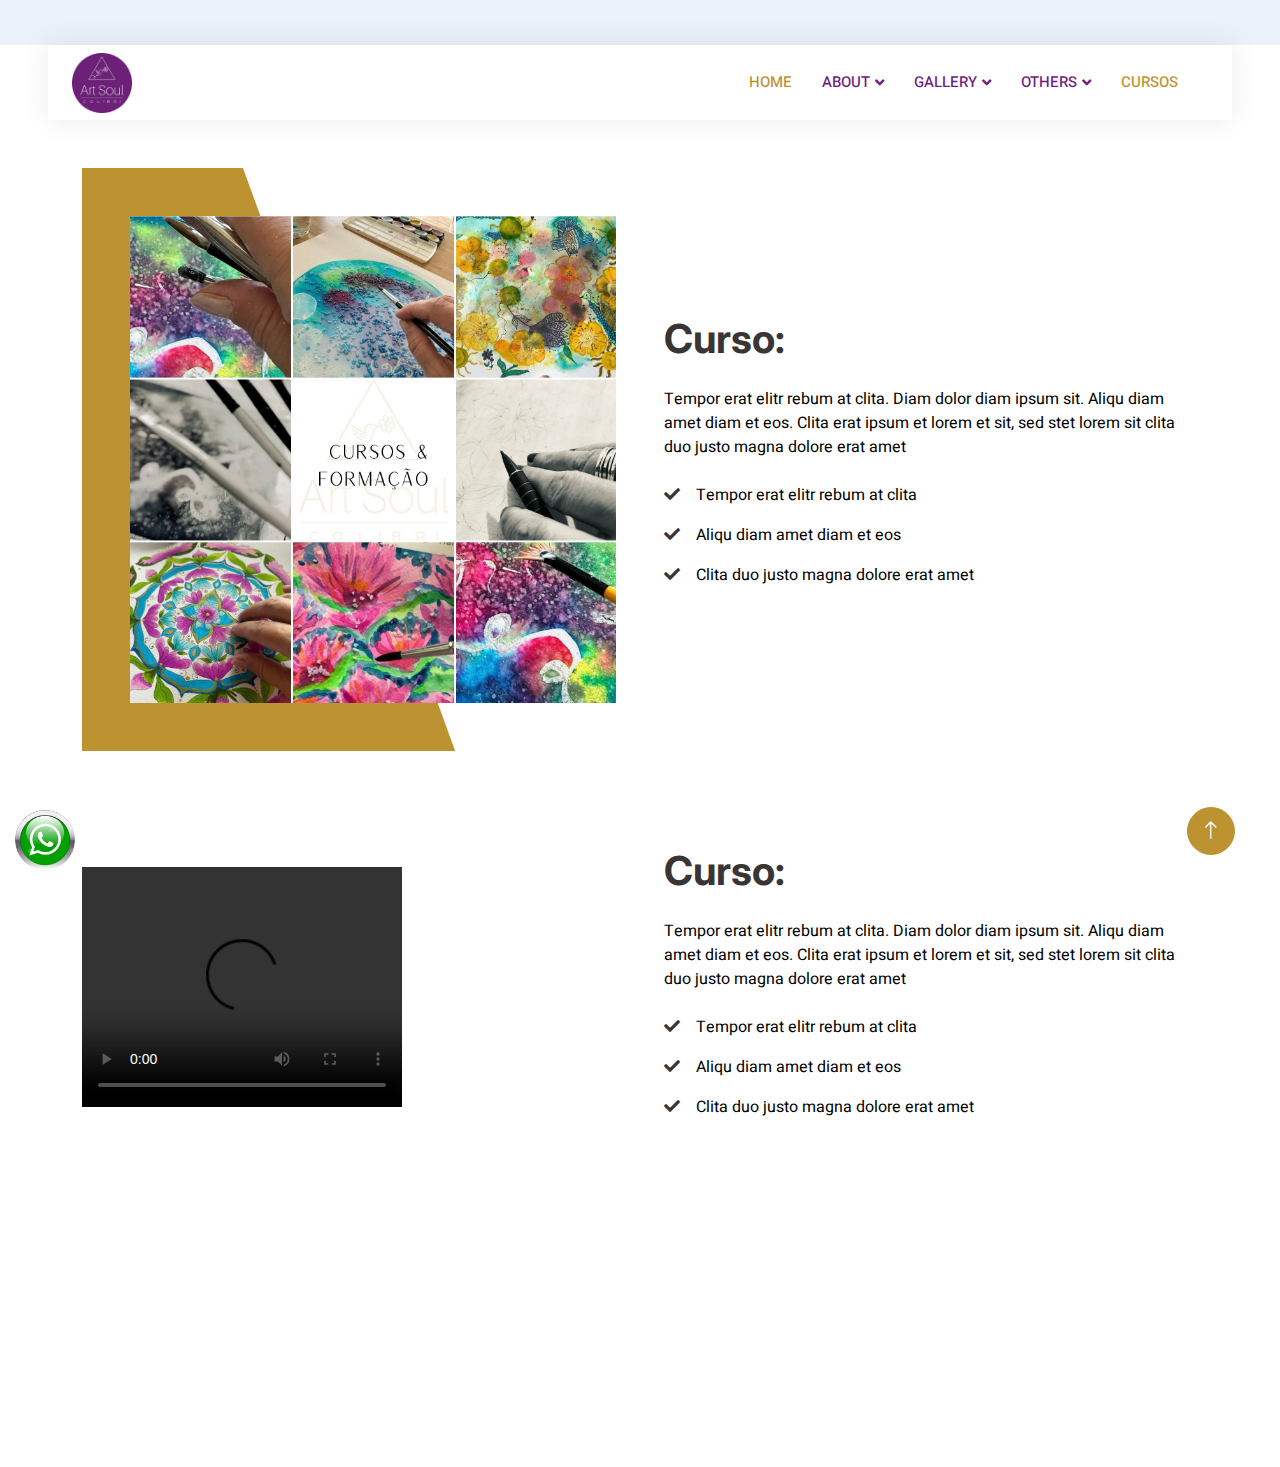
==== cursos.html @ 13112190 "Add files via upload" ====
<!DOCTYPE html>
<html lang="pt">

<head>
    <!-- Meta Etiquetas Tittle Start -->
    <meta charset="utf-8">
    <title> Art Soul Colibri</title>
    <!-- Meta Etiquetas Tittle End -->

    <!-- Meta Etiquetas Start -->
    <meta name="viewport" content="width=device-width, initial-scale=1.0">
    <meta name="format-detection" content="telephone=no">
    <meta content="Atelier Colibri" name="keywords">
    <meta content="Atelier Colibri" name="description">
    <!-- Meta Etiquetas End -->

    <!-- Meta Etiquetas SEO start -->
    <meta name="twitter:card" content="summary">
    <meta name="twitter:site" content="@Atelier Colibri">
    <meta name="twitter:title" content="Atelier Colibri">
    <meta name="twitter:description" content="Atelier Colibri">
    <meta name="robots" content="index, follow">
    <meta name="Audience" content="All">

    <meta property="og:site_name" content="Atelier Colibri">
    <meta property="og:type" content="website">
    <meta property="og:title" content="Atelier Colibri">
    <meta property="og:locale" content="en">
    <meta property="og:title" content="Atelier Colibri">
    <meta property="og:description" content="Atelier Colibri">
    <meta property="og:url" content="https://artsoulcolibri.com/">
    <!-- Meta Etiquetas SEO End -->

    <!-- Favicon Strat-->
    <link href="img/favicon.ico" rel="icon">
    <!-- Favicon End-->

    <!-- Apple Touc Icon Strat -->
    <link rel="icon" href="img/favicon.ico">
    <!-- Apple Touc Icon End -->

    <!-- Canonical start -->
    <link rel="canonical" href="https://artsoulcolibri.com/" />
    <!-- Canonical End -->

    <!-- Google Web Fonts -->
    <link rel="preconnect" href="https://fonts.googleapis.com">
    <link rel="preconnect" href="https://fonts.gstatic.com" crossorigin>
    <link href="https://fonts.googleapis.com/css2?family=Heebo:wght@400;500;600&family=Inter:wght@700;800&display=swap"
        rel="stylesheet">

    <!-- Icon Font Stylesheet -->
    <link href="https://cdnjs.cloudflare.com/ajax/libs/font-awesome/5.10.0/css/all.min.css" rel="stylesheet">
    <link href="https://cdn.jsdelivr.net/npm/bootstrap-icons@1.4.1/font/bootstrap-icons.css" rel="stylesheet">

    <!-- Libraries Stylesheet -->
    <link href="lib/animate/animate.min.css" rel="stylesheet">
    <link href="lib/owlcarousel/assets/owl.carousel.min.css" rel="stylesheet">

    <!-- Customized Bootstrap Stylesheet -->
    <link href="css/bootstrap.min.css" rel="stylesheet">

    <!-- Template Stylesheet -->
    <link href="css/style.css" rel="stylesheet">

</head>

<body>

    <div class="container-xxl bg-white p-0">
        <!-- Spinner Start -->
        <div id="spinner"
            class="show bg-white position-fixed translate-middle w-100 vh-100 top-50 start-50 d-flex align-items-center justify-content-center">
            <div class="spinner-border text-primary" style="width: 3rem; height: 3rem;" role="status">
                <span class="sr-only">Loading...</span>
            </div>
        </div>
        <!-- Spinner End -->

        <!-- Navbar Start -->
        <div class="container-fluid nav-bar bg-transparent">
            <nav class="navbar navbar-expand-lg bg-danger navbar-light py-0 px-4">
                <a href="index.html" class="navbar-brand d-flex align-items-center text-center">
                    <div>
                        <img class="img-fluid" src="img/logoateleiercolibricirculo barr nav redondo.png" alt="Icon"
                            style="width: 60pxf; height: 60px;">
                    </div>
                    <h4 class="m-0 text-primary"> </h4> <!-- Aqui va Texto -->
                </a>
                <button type="button" class="navbar-toggler" data-bs-toggle="collapse" data-bs-target="#navbarCollapse">
                    <span class="navbar-toggler-icon"></span>
                </button>
                <div class="collapse navbar-collapse" id="navbarCollapse">
                    <div class="navbar-nav ms-auto">
                        <a href="index.html" class="nav-item nav-link active">Home</a>
                        <div class="nav-item dropdown">
                            <a href="about.html" class="nav-link dropdown-toggle" data-bs-toggle="dropdown">About</a>
                            <div class="dropdown-menu rounded-0 m-0">
                                <a href="arteintuitiva.html" class="dropdown-item">Arte Intuitiva</a>
                                <a href="sobremi.html" class="dropdown-item">Sobre Mim</a>
                            </div>
                        </div>
                        <div class="nav-item dropdown">
                            <a href="#" class="nav-link dropdown-toggle" data-bs-toggle="dropdown">Gallery</a>
                            <div class="dropdown-menu rounded-0 m-0">
                                <a href="aguarelas.html" class="dropdown-item">Aguarelas</a>
                                <a href="aguarelas.html" class="dropdown-item">Telas</a>
                                <a href="aguarelas.html" class="dropdown-item">Mandalas</a>
                            </div>
                        </div>
                        <div class="nav-item dropdown">
                            <a href="#" class="nav-link dropdown-toggle" data-bs-toggle="dropdown">Others</a>
                            <div class="dropdown-menu rounded-0 m-0">
                                <a href="" class="dropdown-item">E-books</a>
                            </div>
                        </div>
                        <a href="cursos.html" class="nav-item nav-link active">Cursos</a>
                    </div>
                </div>
            </nav>
        </div>
        <!-- Navbar End -->

        <!-- Watshap Start-->
        <img class="btn-whatsapp" src="img/flaticonwattshap.png" alt="whatsapp"
            onclick="window.location.href='https://wa.me/351932857248?text=.!%20.%20.%20.%20.%20.'">
        <!-- Watshap End  -->

        <!-- Cursos Start -->
        <div class="container-xxl py-5">
            <div class="container">
                <div class="row g-5 align-items-center">
                    <div class="col-lg-6 wow fadeIn" data-wow-delay="0.1s">
                        <div class="about-img position-relative overflow-hidden p-5 pe-0">
                            <img class="img-fluid w-100" src="img/cursos1.jpg">
                        </div>
                    </div>
                    <div class="col-lg-6 wow fadeIn" data-wow-delay="0.5s">
                        <h1 class="mb-4">Curso:</h1>
                        <p class="mb-4">Tempor erat elitr rebum at clita. Diam dolor diam ipsum sit. Aliqu diam amet
                            diam et eos. Clita erat ipsum et lorem et sit, sed stet lorem sit clita duo justo magna
                            dolore erat amet</p>
                        <p><i class="fa fa-check text-primary me-3"></i>Tempor erat elitr rebum at clita</p>
                        <p><i class="fa fa-check text-primary me-3"></i>Aliqu diam amet diam et eos</p>
                        <p><i class="fa fa-check text-primary me-3"></i>Clita duo justo magna dolore erat amet</p>
                    </div>
                </div>
            </div>
        </div>

        <div class="container-xxl py-5">
            <div class="container">
                <div class="row g-5 align-items-center">
                    <div class="col-lg-6 wow fadeIn" data-wow-delay="0.1s">
                        <video width="320" height="240" controls>
                            <source src="img/video_Art_Suol_Colibri.mp4" type="video/mp4">
                            <source src="movie.ogg" type="video/ogg">
                            Your browser does not support the video tag.
                        </video>
                    </div>
                    <div class="col-lg-6 wow fadeIn" data-wow-delay="0.5s">
                        <h1 class="mb-4">Curso:</h1>
                        <p class="mb-4">Tempor erat elitr rebum at clita. Diam dolor diam ipsum sit. Aliqu diam amet
                            diam et eos. Clita erat ipsum et lorem et sit, sed stet lorem sit clita duo justo magna
                            dolore erat amet</p>
                        <p><i class="fa fa-check text-primary me-3"></i>Tempor erat elitr rebum at clita</p>
                        <p><i class="fa fa-check text-primary me-3"></i>Aliqu diam amet diam et eos</p>
                        <p><i class="fa fa-check text-primary me-3"></i>Clita duo justo magna dolore erat amet</p>
                    </div>
                </div>
            </div>
        </div>
        <!-- Cursos End -->

        <!-- Footer Start -->
        <div class="container-fluid bg-dark text-white-50 footer pt-1 mt-1 wow fadeIn" data-wow-delay="0.1s">
            <div class="container py-2">
                <div class="row g-5">
                    <div class="col-lg-3 col-md-6">
                        <h5 class="text-white mb-4">Get in touch</h5>
                        <p class="mb-2"><i class="fa fa-map-marker-alt me-3"></i>Portugal</p>
                        <p class="mb-2"><i class="fa fa-phone-alt me-3"></i>+351 932857248</p>
                        <p class="mb-2"><i class="fa fa-fa fa-globe me-3"></i>artsoulcolibri.com</p>
                        <div class="d-flex pt-2">
                            <a class="btn btn-outline-light btn-social"
                                href="https://www.instagram.com/atelier_colibri"><i class="fab fa-instagram"></i></a>
                            <a class="btn btn-outline-light btn-social" href="mailto:ateliercolibri@gmail.com"><i
                                    class="fa fa-envelope"></i></a>
                        </div>
                    </div>
                </div>
            </div>
            <div class="container">
                <div class="copyright">
                    <div class="row">
                        <div class="col-md-6 text-center text-md-start mb-3 mb-md-0">
                            &copy; <a class="border-bottom" href="#">Art Soul Colibri</a>, All rights reserved.
                            Designed by <a class="border-bottom" href="index.html">Plus Works Services</a>
                        </div>
                    </div>
                </div>
            </div>
        </div>
        <!-- Footer End -->

        <!-- Back to Top -->
        <a href="#" class="btn btn-lg btn-primary btn-lg-square back-to-top"><i class="bi bi-arrow-up"></i></a>
    </div>

    <!-- JavaScript Libraries -->
    <script src="https://code.jquery.com/jquery-3.4.1.min.js"></script>
    <script src="https://cdn.jsdelivr.net/npm/bootstrap@5.0.0/dist/js/bootstrap.bundle.min.js"></script>
    <script src="lib/wow/wow.min.js"></script>
    <script src="lib/easing/easing.min.js"></script>
    <script src="lib/waypoints/waypoints.min.js"></script>
    <script src="lib/owlcarousel/owl.carousel.min.js"></script>

    <!-- Template Javascript -->
    <script src="js/main.js"></script>
</body>

</html>
---- css/style.css ----
/********** Template CSS **********/
:root {
    --primary: #BD9231; /*** cambiar color botones carrousel***/
    --secondary: #FF6922;
    --light: #EFFDF5;
    --dark: #6d207d;
}

.back-to-top {
    position: fixed;
    display: none;
    right: 45px;
    bottom: 45px;
    z-index: 99;
}


/*** Spinner ***/
#spinner {
    opacity: 0;
    visibility: hidden;
    transition: opacity .5s ease-out, visibility 0s linear .5s;
    z-index: 99999;
}

#spinner.show {
    transition: opacity .5s ease-out, visibility 0s linear 0s;
    visibility: visible;
    opacity: 1;
}


/*** Button ***/
.btn {
    transition: .5s;
}

.btn.btn-primary,
.btn.btn-secondary {
    color: #FFFFFF;
}

.btn-square {
    width: 38px;
    height: 38px;
}

.btn-sm-square {
    width: 32px;
    height: 32px;
}

.btn-lg-square {
    width: 48px;
    height: 48px;
}

.btn-square,
.btn-sm-square,
.btn-lg-square {
    padding: 0;
    display: flex;
    align-items: center;
    justify-content: center;
    font-weight: normal;
    border-radius: 50px;
}


/*** Navbar ***/
.nav-bar {
    position: relative;
    margin-top: 45px;
    padding: 0 3rem;
    transition: .5s;
    z-index: 9999;
}

.nav-bar.sticky-top {
    position: sticky;
    padding: 0;
    z-index: 9999;
}

.navbar {
    box-shadow: 0 0 30px rgba(0, 0, 0, .08);
}

.navbar .dropdown-toggle::after {
    border: none;
    content: "\f107";
    font-family: "Font Awesome 5 Free";
    font-weight: 900;
    vertical-align: middle;
    margin-left: 5px;
    transition: .5s;
}

.navbar .dropdown-toggle[aria-expanded=true]::after {
    transform: rotate(-180deg);
}

.navbar-light .navbar-nav .nav-link {
    margin-right: 30px;
    padding: 25px 0;
    color: #BD9231;  /*** cambiar color HOME en barra de navegacion***/
    font-size: 15px;
    text-transform: uppercase;
    outline: none;
}

.navbar-light .navbar-nav .nav-link:hover,
.navbar-light .navbar-nav .nav-link.active {
    color: var(--#BD9231); /*** cambiar color HOME en barra de navegacion***/
}#b45959

@media (max-width: 991.98px) {
    .nav-bar {
        margin: 0;
        padding: 0;
    }

    .navbar-light .navbar-nav .nav-link {
        margin-right: 0;
        padding: 10px 0;
    }

    .navbar-light .navbar-nav {
        border-top: 1px solid #b45959;
    }
}

.navbar-light .navbar-brand {
    height: 75px;
}

.navbar-light .navbar-nav .nav-link {
    color: var(--dark);
    font-weight: 500;
}

@media (min-width: 992px) {
    .navbar .nav-item .dropdown-menu {
        display: block;
        top: 100%;
        margin-top: 0;
        transform: rotateX(-75deg);
        transform-origin: 0% 0%;
        opacity: 0;
        visibility: hidden;
        transition: .5s;

    }

    .navbar .nav-item:hover .dropdown-menu {
        transform: rotateX(0deg);
        visibility: visible;
        transition: .5s;
        opacity: 1;
    }
}


/*** Header ***/
@media (min-width: 992px) {
    .header {
        margin-top: -120px;
    }
}

.header-carousel .owl-nav {
    position: absolute;
    top: 50%;
    left: -25px;
    transform: translateY(-50%);
    display: flex;
    flex-direction: column;
}

.header-carousel .owl-nav .owl-prev,
.header-carousel .owl-nav .owl-next {
    margin: 7px 0;
    width: 50px;
    height: 50px;
    display: flex;
    align-items: center;
    justify-content: center;
    color: #6d2077;           /*** cambiar color de flechas de botones en carrusel ***/
    background: var(--primary); /*** cambiar color de botones en carrusel ***/
    border-radius: 40px;
    font-size: 20px;
    transition: .5s;
}

.header-carousel .owl-nav .owl-prev:hover,
.header-carousel .owl-nav .owl-next:hover {
    background: var(--dark);
}

@media (max-width: 768px) {
    .header-carousel .owl-nav {
        left: 25px;
    }
}

.breadcrumb-item+.breadcrumb-item::before {
    color: #DDDDDD;
}


/*** Icon ***/
.icon {
    padding: 15px;
    display: inline-flex;
    align-items: center;
    justify-content: center;
    background:  !important;
    border-radius: 50px;
    border: 1px dashed var(--primary) !important;
}


/*** curso ***/
.about-img img {
    position: relative;
    z-index: 2;
}

.about-img::before {
    position: absolute;
    content: "";
    top: 0;
    left: -50%;
    width: 100%;
    height: 100%;
    background: var(--primary);
    transform: skew(20deg);
    z-index: 1;
}


/*** Category ***/
.cat-item div {
    background: #FFFFFF;
    border: 1px dashed rgba(0, 185, 142, .3);
    transition: .5s;
}

.cat-item:hover div {
    background: var(--primary); /**** Cambiar sombra de Tipoogias***/
    border-color: transparent;
}

.cat-item div * {
    transition: .5s;
}

.cat-item:hover div * {
    color: #FFFFFF !important;
}


/*** Property List ***/
.nav-pills .nav-item .btn {
    color: var(--dark);
}

.nav-pills .nav-item .btn:hover,
.nav-pills .nav-item .btn.active {
    color: #6d2077;
}

.property-item {
    box-shadow: 0 0 30px rgba(0, 0, 0, .08);
}

.property-item img {
    transition: .5s;
}

.property-item:hover img {
    transform: scale(1.1);
}

.property-item .border-top {
    border-top: 1px dashed rgba(0, 185, 142, .3) !important;
}

.property-item .border-end {
    border-right: 1px dashed rgba(0, 185, 142, .3) !important;
}


/*** Team ***/
.team-item {
    box-shadow: 0 0 30px rgba(0, 0, 0, .08);
    transition: .5s;
}

.team-item .btn {
    color: var(--primary);
    background: #FFFFFF;
    box-shadow: 0 0 30px rgba(0, 0, 0, .15);
}

.team-item .btn:hover {
    color: #FFFFFF;
    background: var(--primary);
}

.team-item:hover {
    border-color: var(--secondary) !important;
}

.team-item:hover .bg-primary {
    background: var(--secondary) !important;
}

.team-item:hover .bg-primary i {
    color: var(--secondary) !important;
}


/*** Testimonial ***/
.testimonial-carousel {
    padding-left: 1.5rem;
    padding-right: 1.5rem;
}

@media (min-width: 576px) {
    .testimonial-carousel {
        padding-left: 4rem;
        padding-right: 4rem;
    }
}

.testimonial-carousel .testimonial-item .border {
    border: 1px dashed rgba(0, 185, 142, .3) !important;
}

.testimonial-carousel .owl-nav {
    position: absolute;
    width: 100%;
    height: 40px;
    top: calc(50% - 20px);
    left: 0;
    display: flex;
    justify-content: space-between;
    z-index: 1;
}

.testimonial-carousel .owl-nav .owl-prev,
.testimonial-carousel .owl-nav .owl-next {
    position: relative;
    width: 40px;
    height: 40px;
    display: flex;
    align-items: center;
    justify-content: center;
    color: #FFFFFF;
    background: var(--primary);
    border-radius: 40px;
    font-size: 20px;
    transition: .5s;
}

.testimonial-carousel .owl-nav .owl-prev:hover,
.testimonial-carousel .owl-nav .owl-next:hover {
    background: var(--dark);
}


/*** Footer ***/
.footer .btn.btn-social {
    margin-right: 5px;
    width: 35px;
    height: 35px;
    display: flex;
    align-items: center;
    justify-content: center;
    color: var(--light);
    border: 1px solid rgba(255, 255, 255, 0.541);
    border-radius: 35px;
    transition: .3s;
}

.footer .btn.btn-social:hover {
    color: var(--primary);
    border-color: var(--light);
}

.footer .btn.btn-link {
    display: block;
    margin-bottom: 5px;
    padding: 0;
    text-align: left;
    font-size: 15px;
    font-weight: normal;
    text-transform: capitalize;
    transition: .3s;
}

.footer .btn.btn-link::before {
    position: relative;
    content: "\f105";
    font-family: "Font Awesome 5 Free";
    font-weight: 900;
    margin-right: 5px;
}

.footer .btn.btn-link:hover {
    letter-spacing: 1px;
    box-shadow: none;
}

.footer .form-control {
    border-color: rgba(255, 255, 255, 0.5);
}

.footer .copyright {
    padding: 25px 0;
    font-size: 15px;
    border-top: 1px solid rgba(256, 256, 256, .1);
}

.footer .copyright a {
    color: var(--light);
}

.footer .footer-menu a {
    margin-right: 15px;
    padding-right: 15px;
    border-right: 1px solid rgba(255, 255, 255, .1);
}

.footer .footer-menu a:last-child {
    margin-right: 0;
    padding-right: 0;
    border-right: none;
}

/*** FWathshap ***/
.btn-whatsapp {
    position: fixed;
    width: 60px;
    height: 60px;
    bottom: 30px;
    left: 15px;
    border-radius:60px;
    text-align:center;
    font-size:0px;
    z-index:100;
}
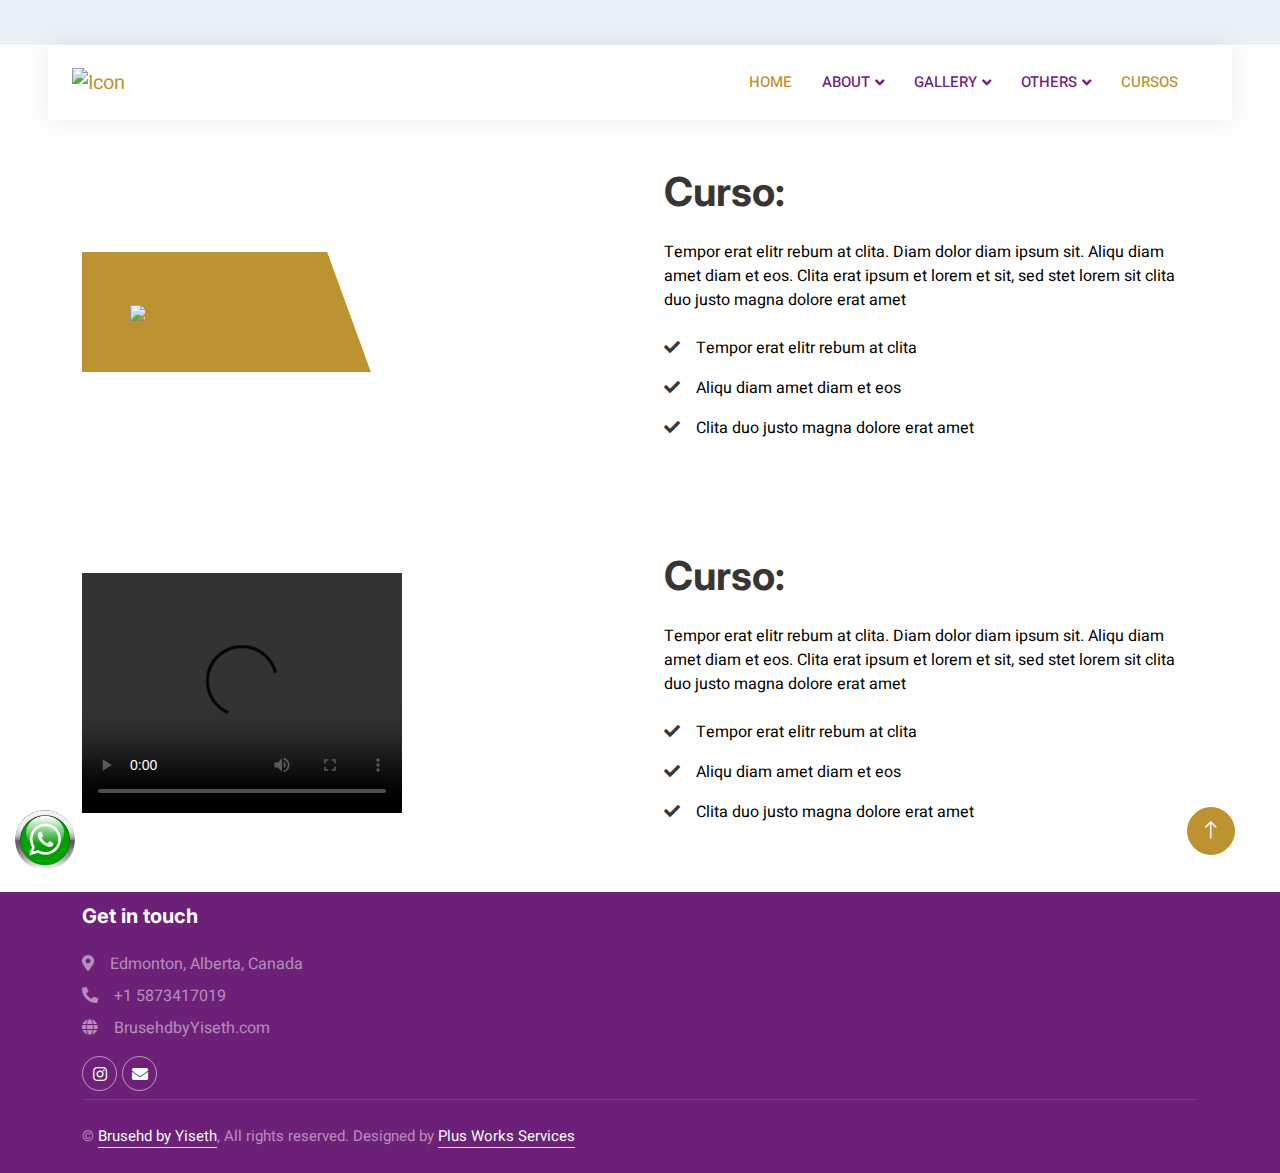
==== commit a5e33efa: "Add files via upload" ====
--- a/cursos.html
+++ b/cursos.html
@@ -1,34 +1,34 @@
 <!DOCTYPE html>
-<html lang="pt">
+<html lang="en">
 
 <head>
     <!-- Meta Etiquetas Tittle Start -->
     <meta charset="utf-8">
-    <title> Art Soul Colibri</title>
+    <title>Bruseh & Yiseth</title>
     <!-- Meta Etiquetas Tittle End -->
 
     <!-- Meta Etiquetas Start -->
     <meta name="viewport" content="width=device-width, initial-scale=1.0">
     <meta name="format-detection" content="telephone=no">
-    <meta content="Atelier Colibri" name="keywords">
-    <meta content="Atelier Colibri" name="description">
+    <meta content="Bruseh & Yiseth" name="keywords">
+    <meta content="Bruseh & Yiseth" name="description">
     <!-- Meta Etiquetas End -->
 
     <!-- Meta Etiquetas SEO start -->
     <meta name="twitter:card" content="summary">
-    <meta name="twitter:site" content="@Atelier Colibri">
-    <meta name="twitter:title" content="Atelier Colibri">
-    <meta name="twitter:description" content="Atelier Colibri">
+    <meta name="twitter:site" content="@Bruseh & Yiseth">
+    <meta name="twitter:title" content="Bruseh & Yiseth">
+    <meta name="twitter:description" content="Bruseh & Yiseth">
     <meta name="robots" content="index, follow">
     <meta name="Audience" content="All">
 
-    <meta property="og:site_name" content="Atelier Colibri">
+    <meta property="og:site_name" content="Bruseh & Yiseth">
     <meta property="og:type" content="website">
-    <meta property="og:title" content="Atelier Colibri">
+    <meta property="og:title" content="Bruseh & Yiseth">
     <meta property="og:locale" content="en">
-    <meta property="og:title" content="Atelier Colibri">
-    <meta property="og:description" content="Atelier Colibri">
-    <meta property="og:url" content="https://artsoulcolibri.com/">
+    <meta property="og:title" content="Bruseh & Yiseth">
+    <meta property="og:description" content="Bruseh & Yiseth">
+    <meta property="og:url" content="https://Bruseh & Bruseh/">
     <!-- Meta Etiquetas SEO End -->
 
     <!-- Favicon Strat-->
@@ -40,7 +40,7 @@
     <!-- Apple Touc Icon End -->
 
     <!-- Canonical start -->
-    <link rel="canonical" href="https://artsoulcolibri.com/" />
+    <link rel="canonical" href="https://Bruseh & Yiseth/" />
     <!-- Canonical End -->
 
     <!-- Google Web Fonts -->
@@ -82,7 +82,7 @@
             <nav class="navbar navbar-expand-lg bg-danger navbar-light py-0 px-4">
                 <a href="index.html" class="navbar-brand d-flex align-items-center text-center">
                     <div>
-                        <img class="img-fluid" src="img/logoateleiercolibricirculo barr nav redondo.png" alt="Icon"
+                        <img class="img-fluid" src="img/logo_brusehd by yiseth_nav barr.png" alt="Icon"
                             style="width: 60pxf; height: 60px;">
                     </div>
                     <h4 class="m-0 text-primary"> </h4> <!-- Aqui va Texto -->
@@ -94,7 +94,7 @@
                     <div class="navbar-nav ms-auto">
                         <a href="index.html" class="nav-item nav-link active">Home</a>
                         <div class="nav-item dropdown">
-                            <a href="about.html" class="nav-link dropdown-toggle" data-bs-toggle="dropdown">About</a>
+                            <a href="#" class="nav-link dropdown-toggle" data-bs-toggle="dropdown">About</a>
                             <div class="dropdown-menu rounded-0 m-0">
                                 <a href="arteintuitiva.html" class="dropdown-item">Arte Intuitiva</a>
                                 <a href="sobremi.html" class="dropdown-item">Sobre Mim</a>
@@ -103,15 +103,15 @@
                         <div class="nav-item dropdown">
                             <a href="#" class="nav-link dropdown-toggle" data-bs-toggle="dropdown">Gallery</a>
                             <div class="dropdown-menu rounded-0 m-0">
-                                <a href="aguarelas.html" class="dropdown-item">Aguarelas</a>
-                                <a href="aguarelas.html" class="dropdown-item">Telas</a>
-                                <a href="aguarelas.html" class="dropdown-item">Mandalas</a>
+                                <a href="aguarelas.html" class="dropdown-item">xxx</a>
+                                <a href="aguarelas.html" class="dropdown-item">xx</a>
+                                <a href="aguarelas.html" class="dropdown-item">x</a>
                             </div>
                         </div>
                         <div class="nav-item dropdown">
                             <a href="#" class="nav-link dropdown-toggle" data-bs-toggle="dropdown">Others</a>
                             <div class="dropdown-menu rounded-0 m-0">
-                                <a href="" class="dropdown-item">E-books</a>
+                                <a href="#" class="dropdown-item">E-books</a>
                             </div>
                         </div>
                         <a href="cursos.html" class="nav-item nav-link active">Cursos</a>
@@ -132,7 +132,7 @@
                 <div class="row g-5 align-items-center">
                     <div class="col-lg-6 wow fadeIn" data-wow-delay="0.1s">
                         <div class="about-img position-relative overflow-hidden p-5 pe-0">
-                            <img class="img-fluid w-100" src="img/cursos1.jpg">
+                            <img class="img-fluid w-100" src="img/curso1.jpg">
                         </div>
                     </div>
                     <div class="col-lg-6 wow fadeIn" data-wow-delay="0.5s">
@@ -153,7 +153,7 @@
                 <div class="row g-5 align-items-center">
                     <div class="col-lg-6 wow fadeIn" data-wow-delay="0.1s">
                         <video width="320" height="240" controls>
-                            <source src="img/video_Art_Suol_Colibri.mp4" type="video/mp4">
+                            <source src="img/videoateliercolibri1.mp4" type="video/mp4">
                             <source src="movie.ogg" type="video/ogg">
                             Your browser does not support the video tag.
                         </video>
@@ -178,9 +178,9 @@
                 <div class="row g-5">
                     <div class="col-lg-3 col-md-6">
                         <h5 class="text-white mb-4">Get in touch</h5>
-                        <p class="mb-2"><i class="fa fa-map-marker-alt me-3"></i>Portugal</p>
-                        <p class="mb-2"><i class="fa fa-phone-alt me-3"></i>+351 932857248</p>
-                        <p class="mb-2"><i class="fa fa-fa fa-globe me-3"></i>artsoulcolibri.com</p>
+                        <p class="mb-2"><i class="fa fa-map-marker-alt me-3"></i>Edmonton, Alberta, Canada</p>
+                        <p class="mb-2"><i class="fa fa-phone-alt me-3"></i>+1 5873417019</p>
+                        <p class="mb-2"><i class="fa fa-fa fa-globe me-3"></i>BrusehdbyYiseth.com</p>
                         <div class="d-flex pt-2">
                             <a class="btn btn-outline-light btn-social"
                                 href="https://www.instagram.com/atelier_colibri"><i class="fab fa-instagram"></i></a>
@@ -194,14 +194,15 @@
                 <div class="copyright">
                     <div class="row">
                         <div class="col-md-6 text-center text-md-start mb-3 mb-md-0">
-                            &copy; <a class="border-bottom" href="#">Art Soul Colibri</a>, All rights reserved.
-                            Designed by <a class="border-bottom" href="index.html">Plus Works Services</a>
+                            &copy; <a class="border-bottom" href="#">Brusehd by Yiseth</a>, All rights reserved.
+                            Designed by <a class="border-bottom" href="#">Plus Works Services</a>
                         </div>
                     </div>
                 </div>
             </div>
         </div>
         <!-- Footer End -->
+
 
         <!-- Back to Top -->
         <a href="#" class="btn btn-lg btn-primary btn-lg-square back-to-top"><i class="bi bi-arrow-up"></i></a>
